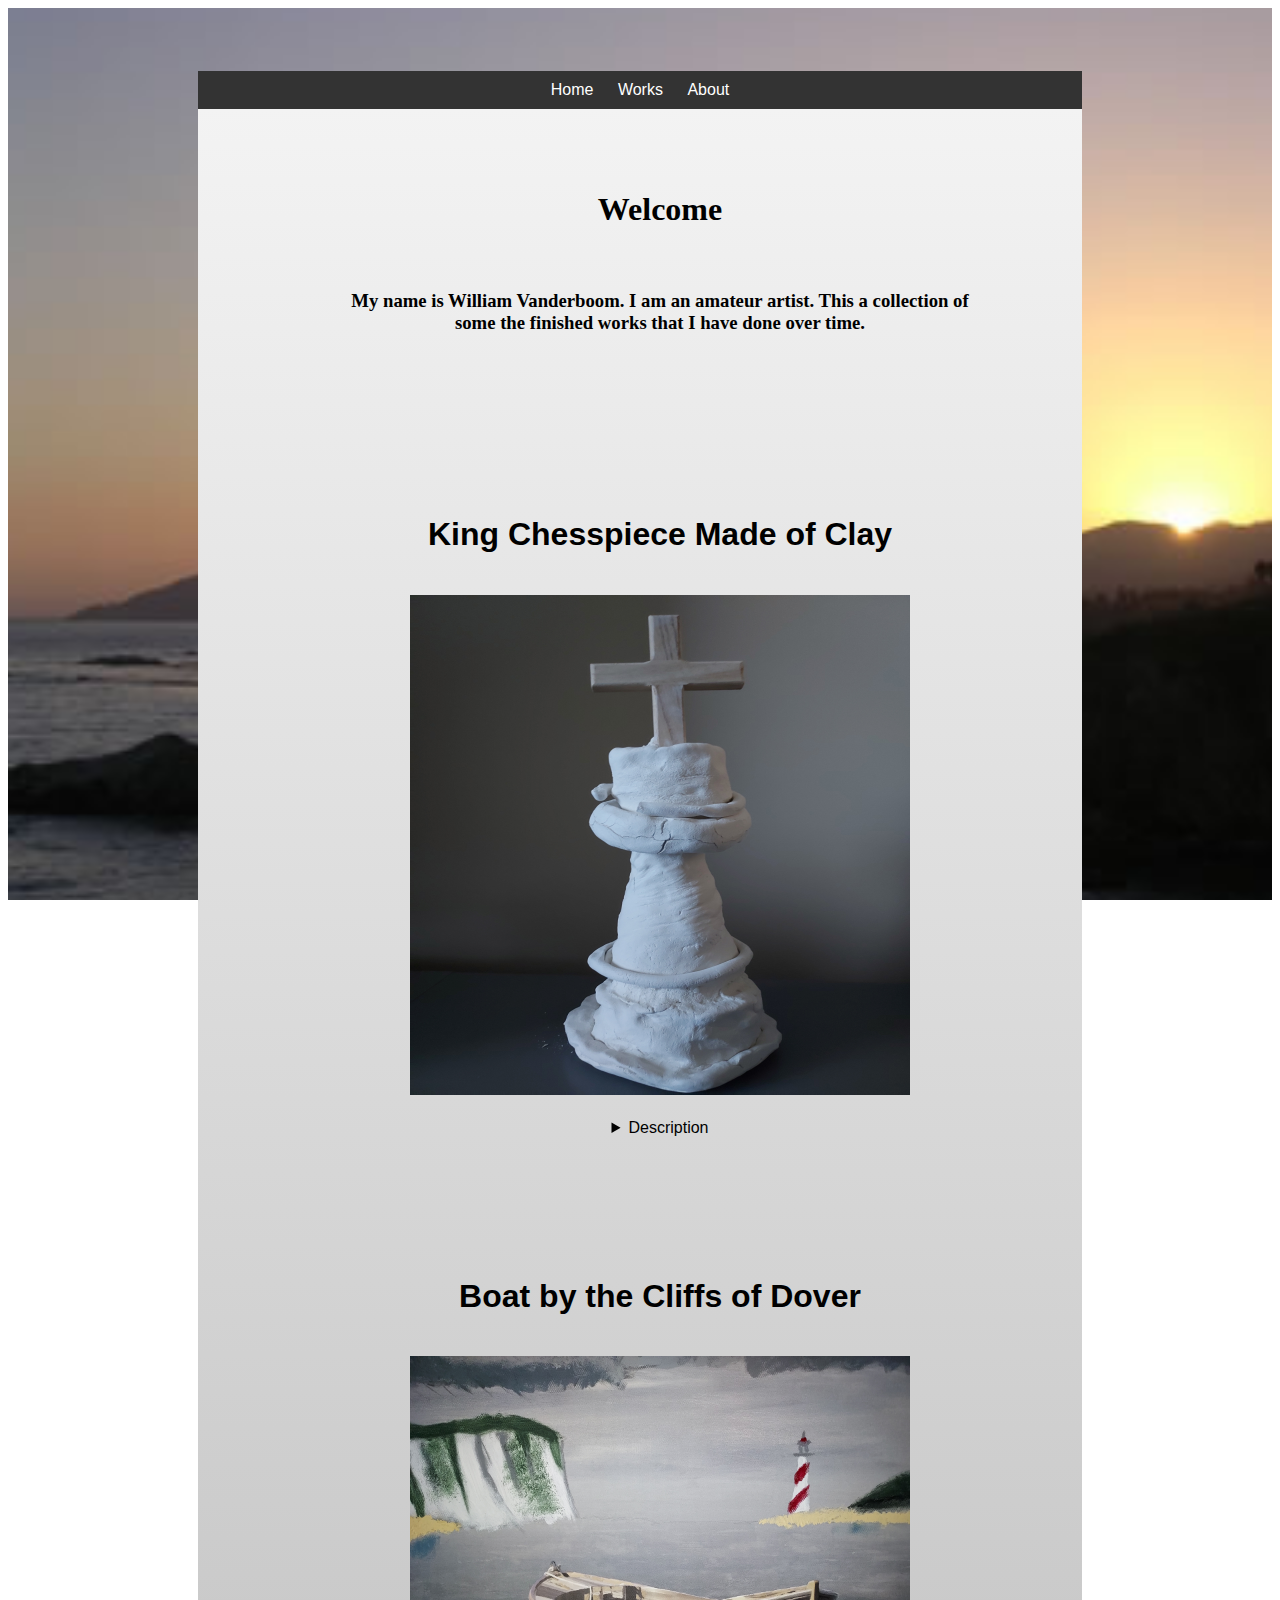
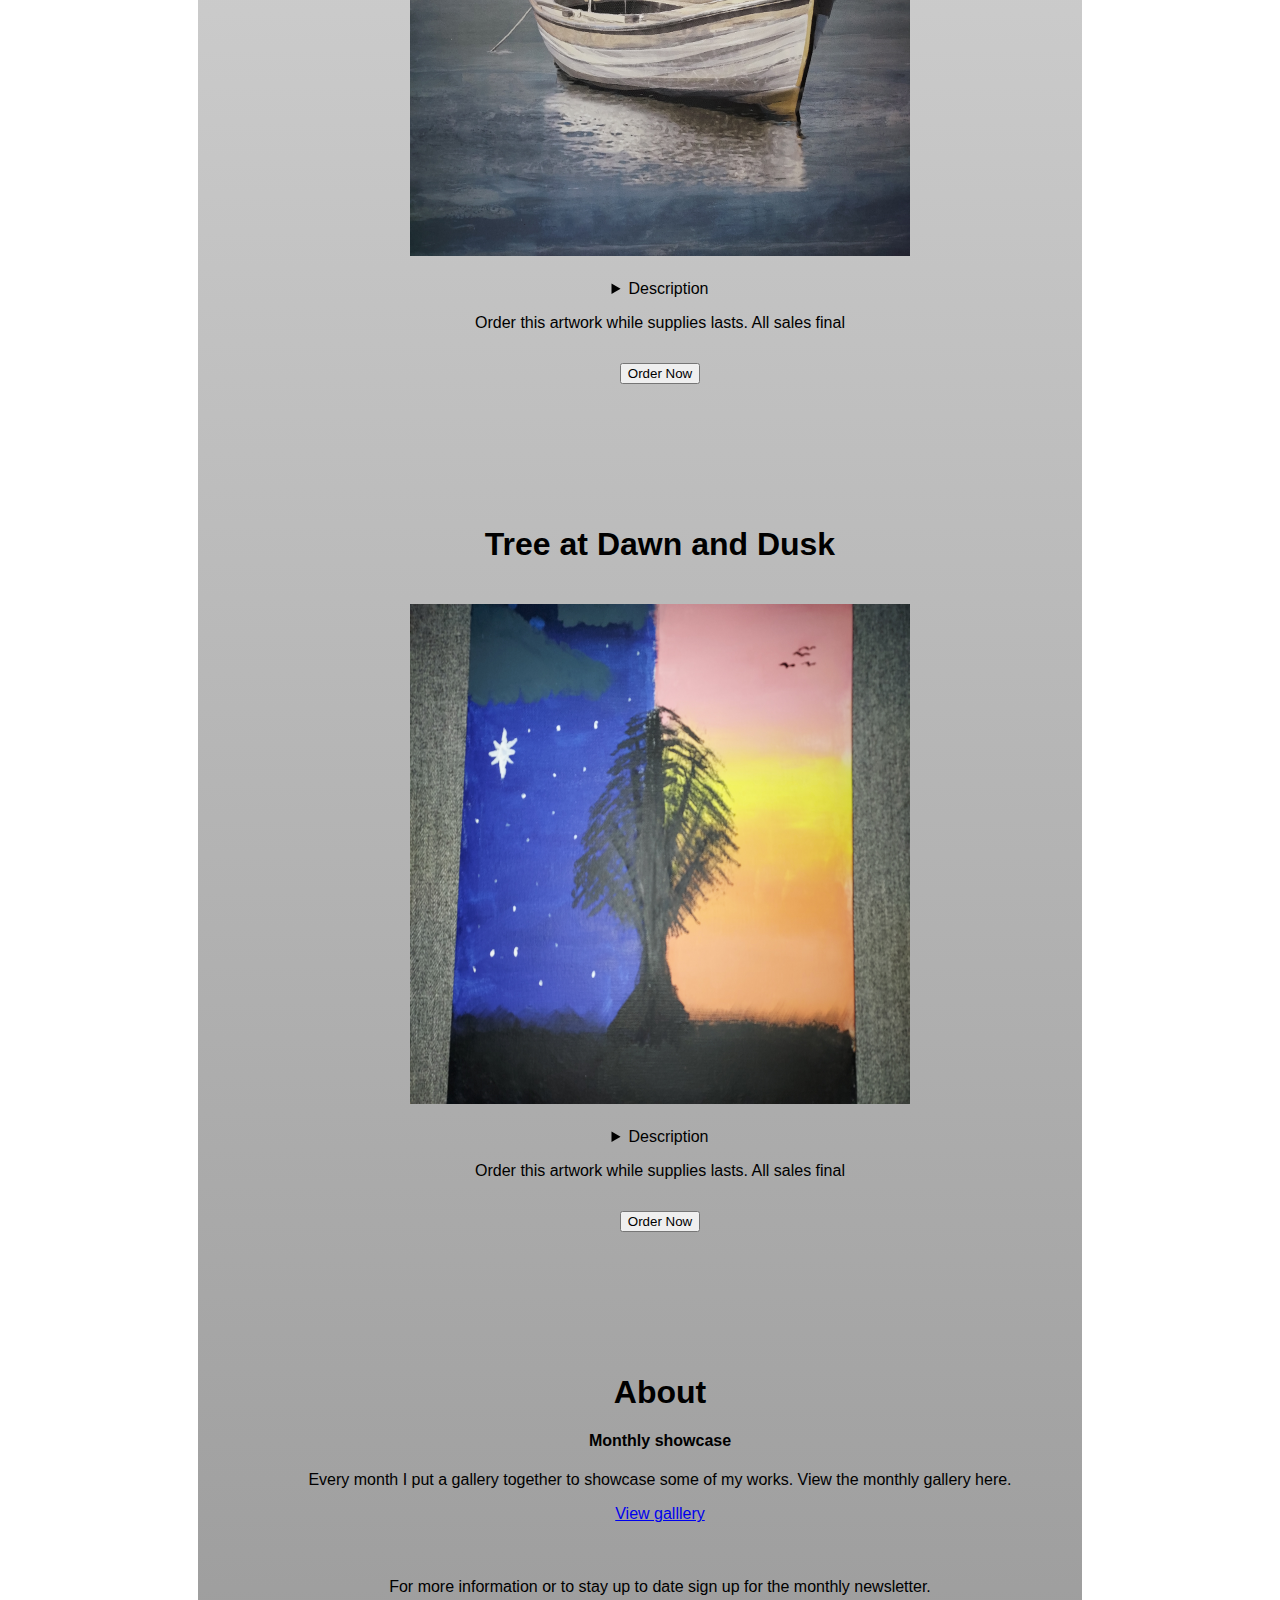
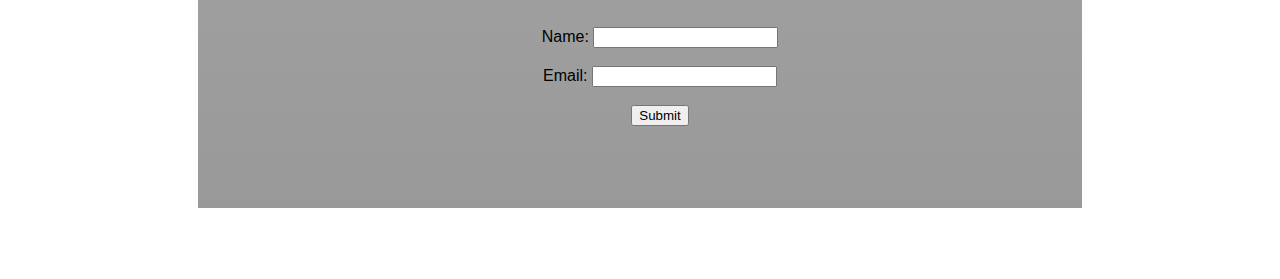
==== index.html @ 41f9fb95 "Rearranges the files in main" ====
<!DOCTYPE html>
<html lang="en">
<head>
    <meta charset="UTF-8">
    <meta name="viewport" content="width=device-width, initial-scale=1.0">
    <title>Artist Website</title>
    <link rel="stylesheet" href="stylesheet.css">
</head>
<body>
    <div id = "wrapper">
        <div id = "wrapper2">
        
            <nav>
                <a href="#section1">Home</a>
                <a href="#section2">Works</a>
                <a href="#section5">About</a>
            </nav>

            <section id="section1">
                
                <h1>Welcome</h1>
                <div id = "message"> 
                    <h3>My name is William Vanderboom. I am an amateur artist. This a collection of some the finished works that I have done over time.</h3>
                </div>
            </section>

            <section id="section2">
                <h1>King Chesspiece Made of Clay</h1>
                <img id = "chess" src = "king.jpg" alt="king">
                <details>
                    <summary>Description</summary>
                    <p>The white chess king piece was hand sculpted with store bought clay. The "head" and "body" are connected together by a wooden ruler on the inside of the king. 
                        The wooden cross on the top acts as a common headpiece seen on chesspiece models.
                    </p>
                </details>
                
            </section>

            <section id="section3">
                <h1>Boat by the Cliffs of Dover</h1>
                <img id = "boat" src = "boat.jpg" alt="boat">
                <details>
                    <summary>Description</summary>
                    <p>This was originally a store bought decoration with just the boat and no horizon. I added the clouds, cliffs, and ligthhouse to look like Dover, England
                    </p>
                </details>
                <p>Order this artwork while supplies lasts. All sales final</p>
                <form method="post"
                    action="https://ww10.aitsafe.com/cf/add.cfm?userid=C8386226&product=Boat by the Cliffs of Dover&price=69.99">
                    <input type="submit" value="Order Now">
                </form>
            </section>

            <section id="section4">
                <h1>Tree at Dawn and Dusk</h1>
                <img id = "tree" src="tree.jpg" alt="tree">
                <details>
                    <summary>Description</summary>
                    <p>This symmetrical painting depicts the same tree at different times of day. 
                    </p>
                </details>
                <p>Order this artwork while supplies lasts. All sales final</p>
                <form method="post"
                    action="https://ww10.aitsafe.com/cf/add.cfm?userid=C8386226&product=Tree at Dawn and Dusk&price=69.99">
                    <input type="submit" value="Order Now">
                </form>
            </section>

            <section id="section5">
                <h1>About</h1>
                <div id = "showcase">
                    <h4>Monthly showcase</h4>
                    <p>
                        Every month I put a gallery together to showcase some of my works. View the monthly gallery here.
                        
                    </p>
                    <p><a href="gallery.html">View galllery</a></p>

                </div>
                <div id = "entry">
                    <p>For more information or to stay up to date sign up for the monthly newsletter.
                    </p>
                    <form action="https://webdevbasics.net/scripts/demo.php" method="post">
                        <label for="name">Name:</label>
                        <input type="text" id="name" name="name" required><br><br>
                
                        <label for="email">Email:</label>
                        <input type="email" id="email" name="email" required><br><br>
                
                        <button type="submit">Submit</button>
                    </form>
                </div>
            </section>
        </div>
    </div>
    <script src="script.js"></script>

    
</body>
</html>
---- stylesheet.css ----
/* styles.css */
body {
    font-family: Arial, sans-serif;
}
#gallery-body{
    background-color: #333333;
    color: #eaeaea;
    
}
#gallery{
    position: relative;
    border-image: none;
    a{
        text-underline-offset: none;
        color: #eaeaea;
        font: italic;
    }
    span{
        position: absolute;
        left: -1000px;
        opacity: 0;
        transition: opacity 3s ease-in-out;
    }
}
#gallery a:hover span{
    position: absolute;
    top: 16px;
    left: 320px;
    text-align: center;
    opacity: 1;
}

#ul-gallery{
    width: 300px;
    marker: none;

}
#li-gallery{
    float: left;
    display: inline;
    padding: 10px;
}
#gallery-fig{
    position: absolute;
    left: 280px; 
    text-align:center;
    opacity: 0;
}


#wrapper{
    background-image: url("photo6.jpg");
    background-size: cover;
    background-position: center;
    background-attachment: fixed;
    padding-top: 5%;
    padding-left: 15%;
    padding-right: 15%;
    padding-bottom: 5%;
}

#wrapper2 {
    background: linear-gradient(to bottom, #f4f4f4, #999);
    
}

#boat,#chess,#tree{
    align-content: center;
    height: 500px;
    width: 500px;
    top: 0px;
    padding: 20px 20px;

}

nav {
    position:relative;
    top: 0px;
    width: 100%;
    background-color: #333;
    color: #fff;
    padding: 10px 0px;
    text-align: center;
}

nav a {
    color: #fff;
    margin: 0 10px;
    text-decoration: none;
}

section {
    padding: 60px 20px;
    width: 100%;
    text-align: center;
    transition: all 0.3s ease;
    font-family: 'Lucida Sans', 'Lucida Sans Regular', 'Lucida Grande', 'Lucida Sans Unicode', Geneva, Verdana, sans-serif;
    
}

form{
    padding-top: 15px;
}

#message, #entry{
    padding-top: 2.5%;
    padding-bottom: 2.5%;
    padding-left: 15%;
    padding-right: 15%;
}

#section1 { 
    /*background-color: #f4f4f4;*/
    text-align: center;
    text-decoration-color: #333; 
    font-family: cursive;

}
    
#section2 { 
    /*background-color: #ccc;*/ 
    text-align: center; }
#section3 { 
    /*background-color: #999;*/ 
    text-align: center; }
#section4 { 
    /*background-color: #f4f4f4;*/ 
    text-align: center;}
#section5 { 
    /*background-color: #ccc;*/ 
    text-align: center; }
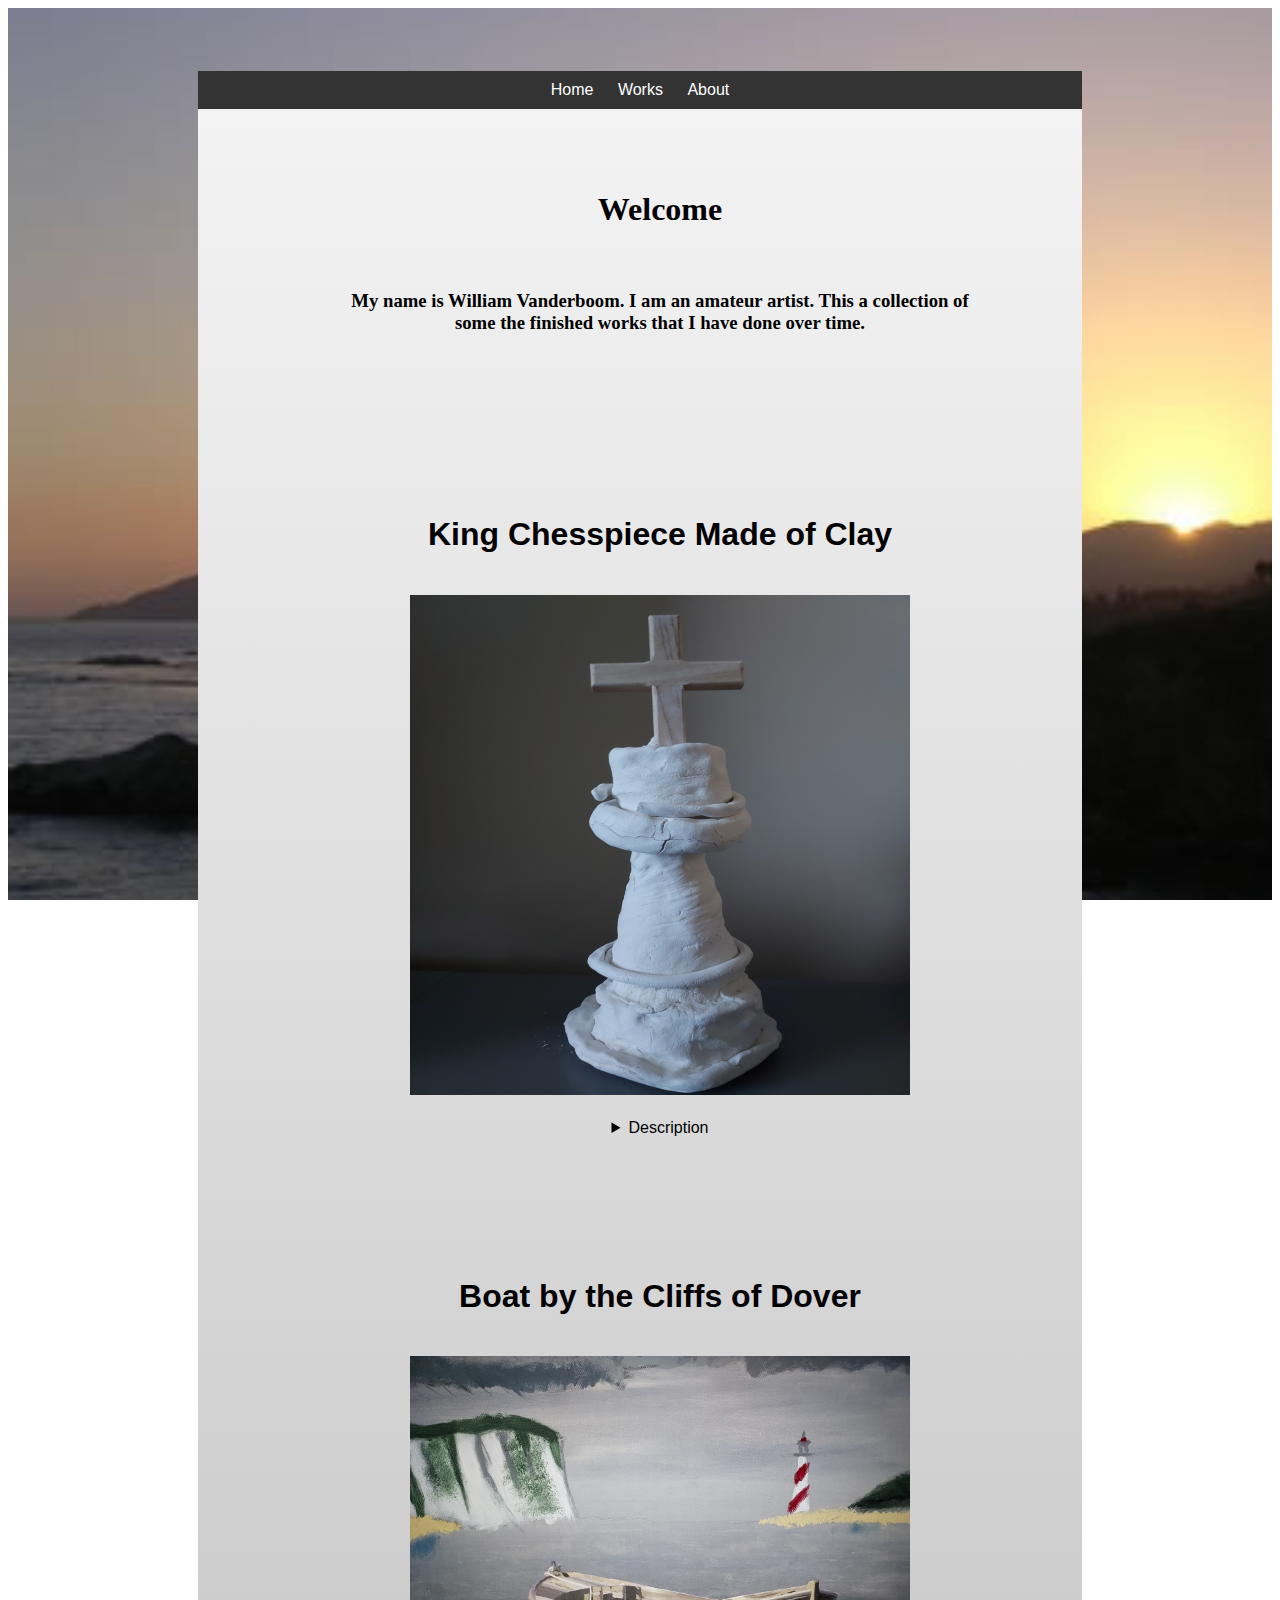
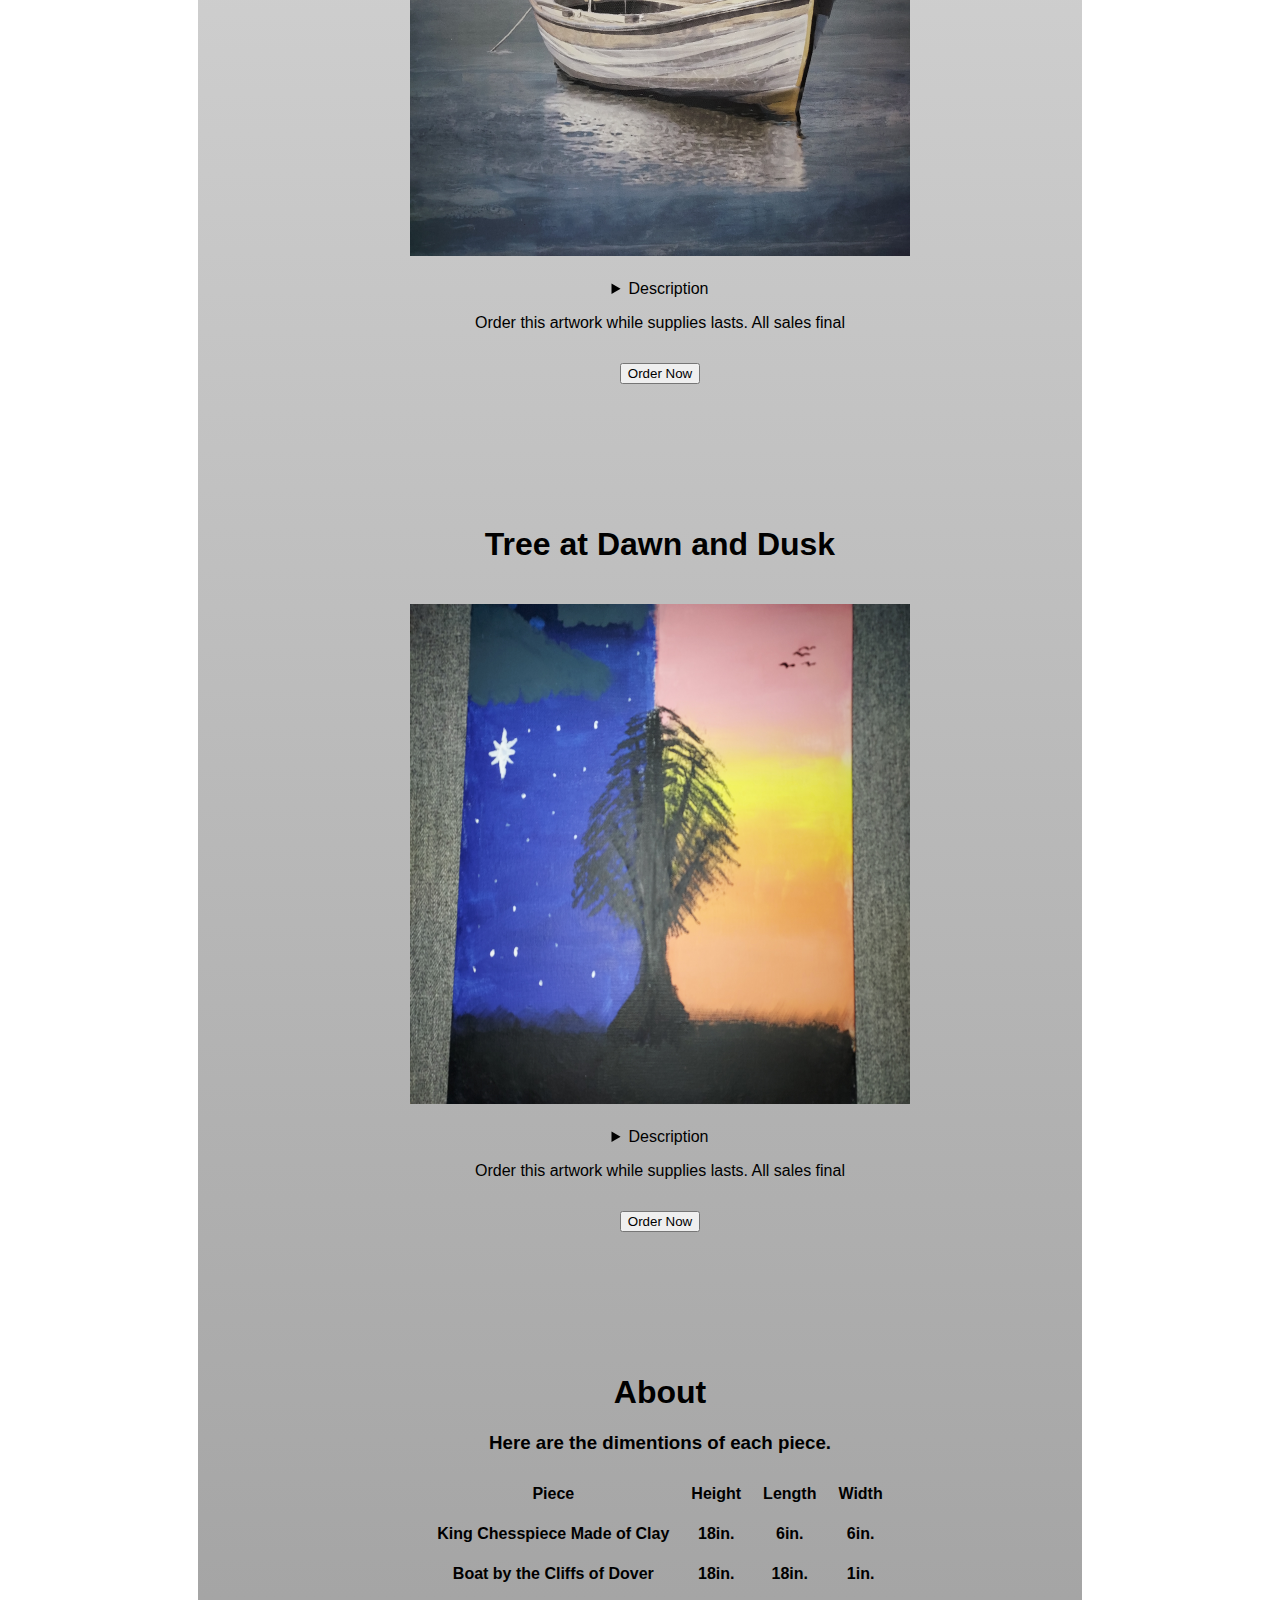
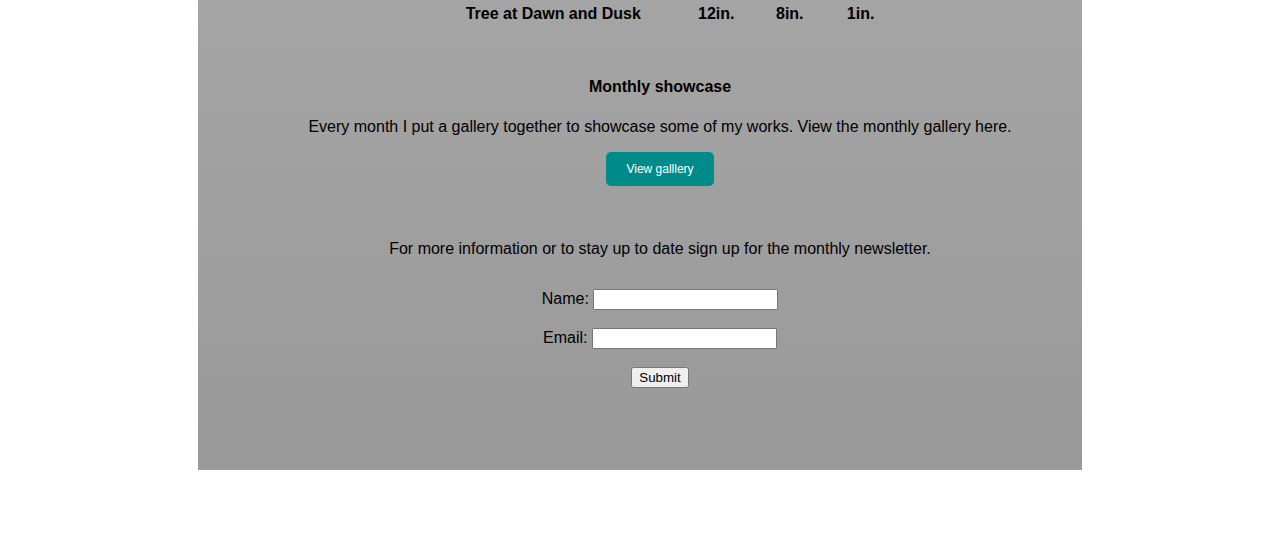
==== commit fa87ef28: "Table and Other Additions" ====
--- a/index.html
+++ b/index.html
@@ -5,6 +5,7 @@
     <meta name="viewport" content="width=device-width, initial-scale=1.0">
     <title>Artist Website</title>
     <link rel="stylesheet" href="stylesheet.css">
+    <meta name="description" content="William Vanderboom's personal artist website. This website showcases his artist collection. The website includes displayed artworks, artworks for sale, and an image gallery.">
 </head>
 <body>
     <div id = "wrapper">
@@ -68,19 +69,47 @@
 
             <section id="section5">
                 <h1>About</h1>
+                <h3>Here are the dimentions of each piece.
+                </h3>
+                <table>
+                    <tr>
+                        <th>Piece</th>
+                        <th>Height</th>
+                        <th>Length</th>
+                        <th>Width</th>
+                    </tr>
+                    <tr>
+                        <th>King Chesspiece Made of Clay</th>
+                        <th>18in.</th>
+                        <th>6in.</th>
+                        <th>6in.</th>
+                    </tr>
+                    <tr>
+                        <th>Boat by the Cliffs of Dover</th>
+                        <th>18in.</th>
+                        <th>18in.</th>
+                        <th>1in.</th>
+                    </tr>
+                    <tr>
+                        <th>Tree at Dawn and Dusk</th>
+                        <th>12in.</th>
+                        <th>8in.</th>
+                        <th>1in.</th>
+                    </tr>
+                </table>
                 <div id = "showcase">
                     <h4>Monthly showcase</h4>
                     <p>
                         Every month I put a gallery together to showcase some of my works. View the monthly gallery here.
                         
                     </p>
-                    <p><a href="gallery.html">View galllery</a></p>
+                    <p><a href="gallery.html" class="button">View galllery</a></p>
 
                 </div>
                 <div id = "entry">
                     <p>For more information or to stay up to date sign up for the monthly newsletter.
                     </p>
-                    <form action="https://webdevbasics.net/scripts/demo.php" method="post">
+                    <form id="newsletter" action="https://webdevbasics.net/scripts/demo.php" method="post">
                         <label for="name">Name:</label>
                         <input type="text" id="name" name="name" required><br><br>
                 
--- a/stylesheet.css
+++ b/stylesheet.css
@@ -116,6 +116,26 @@
     font-family: cursive;
 
 }
+table{
+    margin: auto;
+    padding-bottom: 2.5%;
+}
+th, td{
+    text-align: center;
+    padding: 10px;
+}
+.button{
+    display: inline-block;
+    padding: 10px 20px;
+    font-size: 12px; color:#fff;
+    background-color: darkcyan;
+    border: none;
+    border-radius: 5px;
+    text-align: center;
+    text-decoration: none;
+    cursor: pointer;
+    transition: background-color 0.3s;
+}
     
 #section2 { 
     /*background-color: #ccc;*/ 
